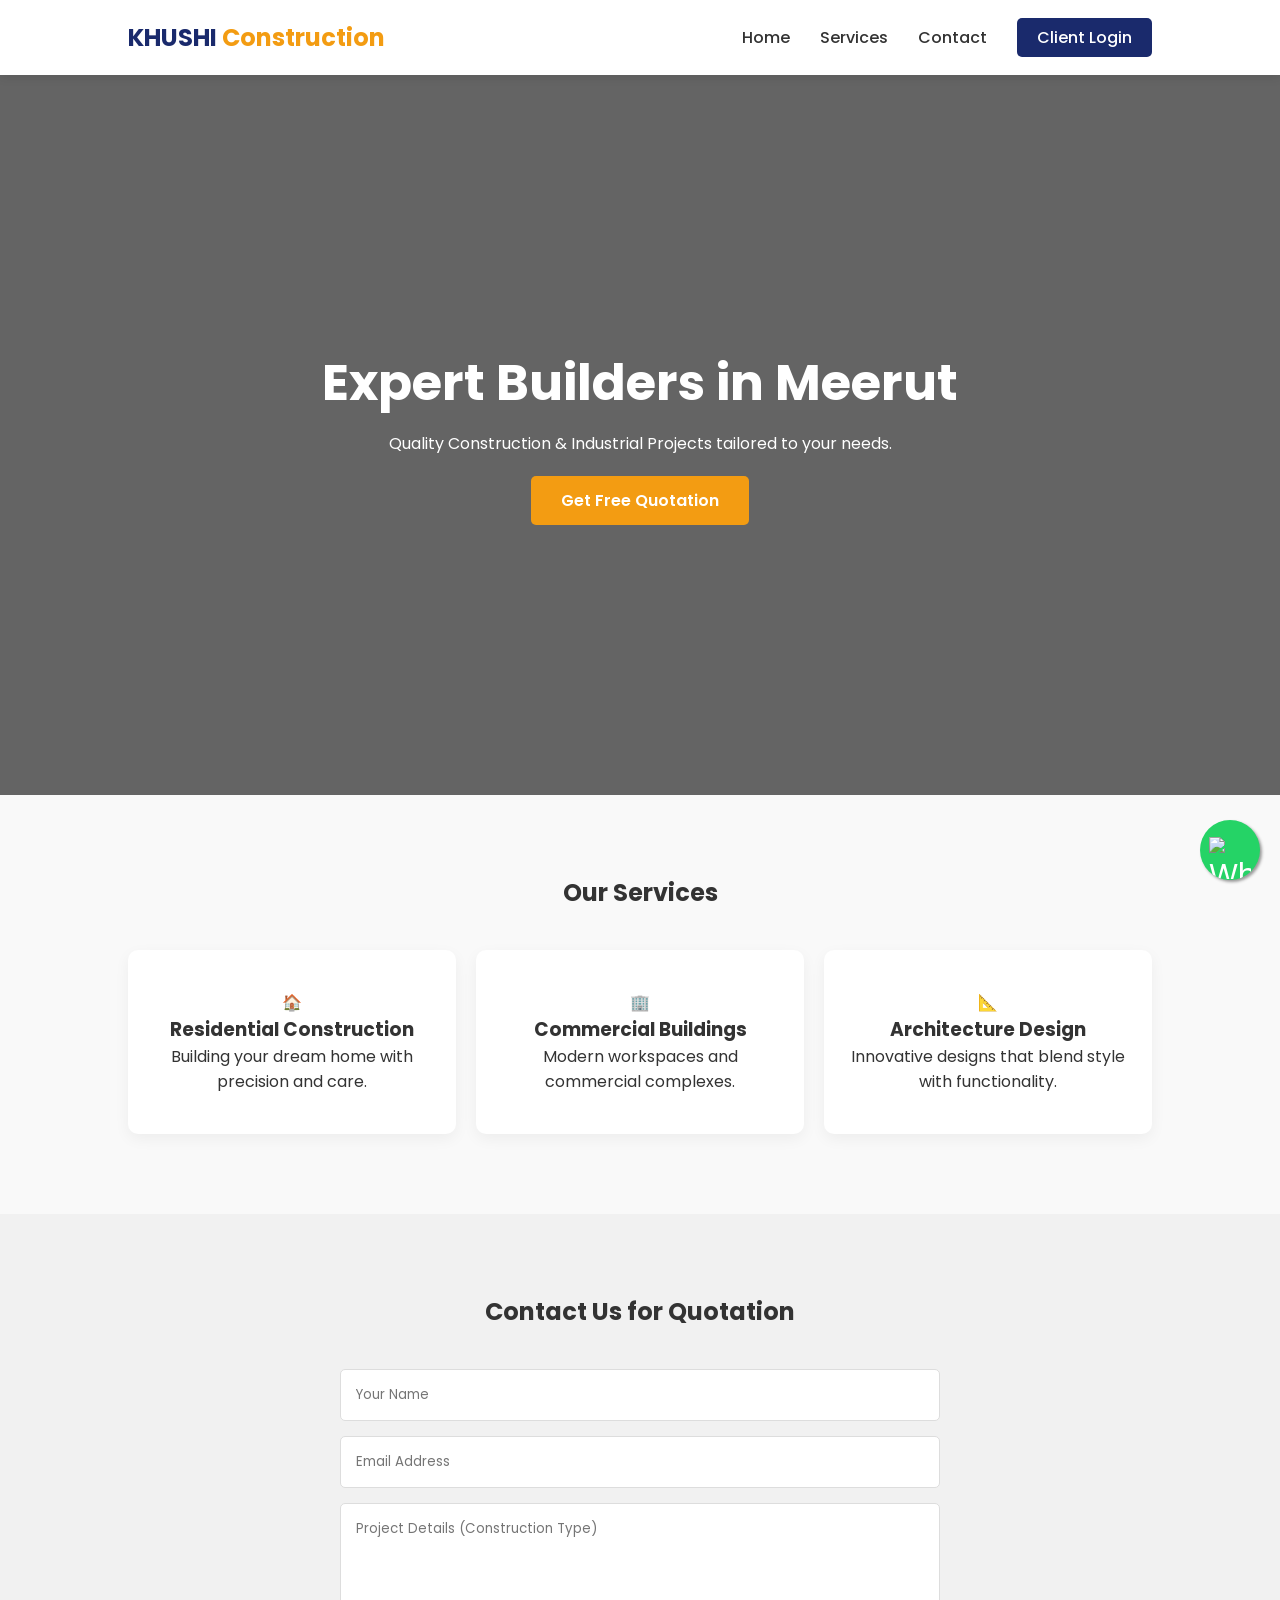
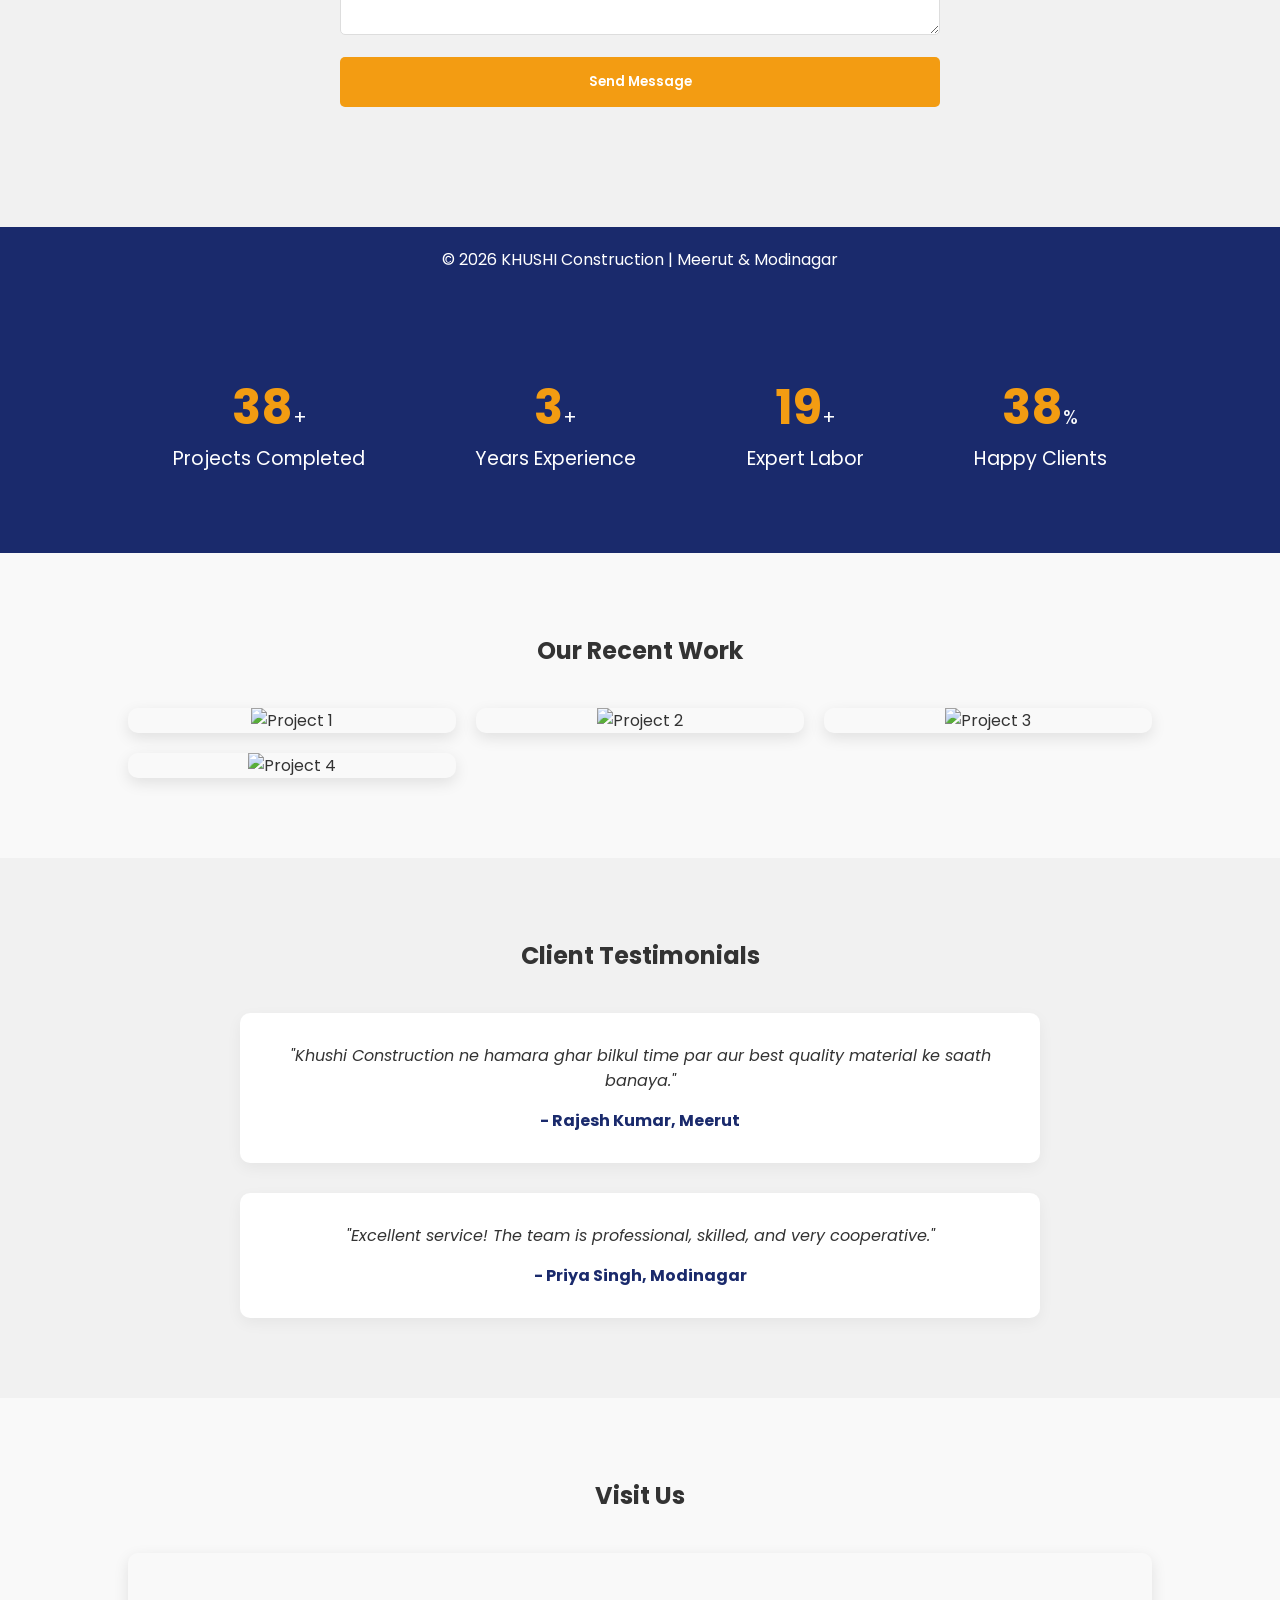
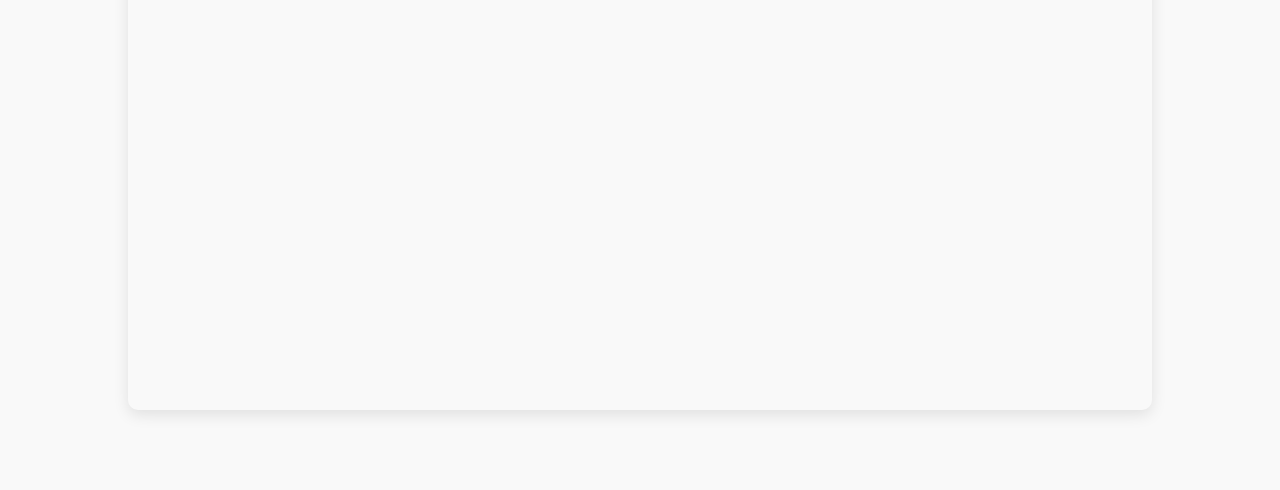
==== index.html @ 337fc55d "My Professional Website" ====
<!DOCTYPE html>
<html lang="en">
<head>
    <meta charset="UTF-8">
    <meta name="viewport" content="width=device-width, initial-scale=1.0">
    <title>khushi Construction | Expert Builders</title>
    <link rel="stylesheet" href="style.css">
    <link href="https://fonts.googleapis.com/css2?family=Poppins:wght@300;400;600;700&display=swap" rel="stylesheet">
    <link rel="stylesheet" href="https://cdnjs.cloudflare.com/ajax/libs/font-awesome/6.0.0/css/all.min.css">
</head>
<body>

    <header>
        <nav>
            <div class="logo">KHUSHI <span>Construction</span></div>
            <ul class="nav-links">
                <li><a href="#">Home</a></li>
                <li><a href="#services">Services</a></li>
                <li><a href="#contact">Contact</a></li>
                <li><a href="#" class="btn-login">Client Login</a></li>
            </ul>
        </nav>
    </header>

    <section class="hero">
        <div class="hero-content">
            <h1>Expert Builders in Meerut</h1>
            <p>Quality Construction & Industrial Projects tailored to your needs.</p>
            <a href="#contact" class="cta-btn">Get Free Quotation</a>
        </div>
    </section>

    <section id="services" class="services">
        <h2>Our Services</h2>
        <div class="service-container">
            <div class="service-box">
                <div class="icon">🏠</div>
                <h3>Residential Construction</h3>
                <p>Building your dream home with precision and care.</p>
            </div>
            <div class="service-box">
                <div class="icon">🏢</div>
                <h3>Commercial Buildings</h3>
                <p>Modern workspaces and commercial complexes.</p>
            </div>
            <div class="service-box">
                <div class="icon">📐</div>
                <h3>Architecture Design</h3>
                <p>Innovative designs that blend style with functionality.</p>
            </div>
        </div>
    </section>

    <section id="contact" class="contact-section">
        <h2>Contact Us for Quotation</h2>
        <div class="contact-container">
            <form>
                <input type="text" placeholder="Your Name" required>
                <input type="email" placeholder="Email Address" required>
                <textarea rows="5" placeholder="Project Details (Construction Type)"></textarea>
                <button type="submit" class="submit-btn">Send Message</button>
            </form>
        </div>
    </section>

    <footer>
        <p>&copy; 2026 KHUSHI Construction | Meerut & Modinagar</p>
    </footer>

<section id="stats" class="stats-section">
    <div class="stats-container">
        <div class="stat-item">
            <span class="stat-number" data-count="100">0</span>+
            <p>Projects Completed</p>
        </div>
        <div class="stat-item">
            <span class="stat-number" data-count="10">0</span>+
            <p>Years Experience</p>
        </div>
        <div class="stat-item">
            <span class="stat-number" data-count="50">0</span>+
            <p>Expert Labor</p>
        </div>
        <div class="stat-item">
            <span class="stat-number" data-count="100">0</span>%
            <p>Happy Clients</p>
        </div>
    </div>
</section>

<section id="gallery" class="gallery-section">
    <h2>Our Recent Work</h2>
    <div class="gallery-grid">
        <div class="gallery-item"><img src="project1.jpg" alt="Project 1"></div>
        <div class="gallery-item"><img src="project2.jpg" alt="Project 2"></div>
        <div class="gallery-item"><img src="project3.jpg" alt="Project 3"></div>
        <div class="gallery-item"><img src="project4.jpg" alt="Project 4"></div>
    </div>
</section>

<section id="testimonials" class="testimonials-section">
    <h2>Client Testimonials</h2>
    <div class="testimonial-container">
        <div class="testimonial-item">
            <p>"Khushi Construction ne hamara ghar bilkul time par aur best quality material ke saath banaya."</p>
            <h4>- Rajesh Kumar, Meerut</h4>
        </div>
        <div class="testimonial-item">
            <p>"Excellent service! The team is professional, skilled, and very cooperative."</p>
            <h4>- Priya Singh, Modinagar</h4>
        </div>
    </div>
</section>

<a href="https://wa.me/8979770393" class="whatsapp-float" target="_blank">
    <img src="whatsapp-icon.png" alt="WhatsApp" />
</a>

<section id="map" class="map-section">
    <h2>Visit Us</h2>
    <div class="map-container">
        <iframe src="https://www.google.com/maps/embed?pb=!1m18!1m12!1m3!1d6981.421479025409!2d77.66206179357906!3d28.966302900000017!2m3!1f0!2f0!3f0!3m2!1i1024!2i768!4f13.1!3m3!1m2!1s0x390c65001989f7f5%3A0x67bb7346fc06dbb3!2sNai%20Basti%20Lallapura%2C%20Meerut!5e0!3m2!1sen!2sin!4v1774373425594!5m2!1sen!2sin" width="100%" height="450" style="border:0;" allowfullscreen="" loading="lazy" referrerpolicy="no-referrer-when-downgrade"></iframe>
    </div>
</section>

<script src="https://code.jquery.com/jquery-3.6.0.min.js"></script>

<script>
    $(document).ready(function() {
        var a = 0;
        $(window).scroll(function() {
            var statsSection = $('#stats');
            if (statsSection.length) {
                var oTop = statsSection.offset().top - window.innerHeight;
                if (a == 0 && $(window).scrollTop() > oTop) {
                    $('.stat-number').each(function() {
                        var $this = $(this),
                            countTo = $this.attr('data-count');
                        $({
                            countNum: $this.text()
                        }).animate({
                            countNum: countTo
                        }, {
                            duration: 2000,
                            easing: 'swing',
                            step: function() {
                                $this.text(Math.floor(this.countNum));
                            },
                            complete: function() {
                                $this.text(this.countNum);
                            }
                        });
                    });
                    a = 1; // Ye 'if' ke andar hona chahiye
                }
            }
        }); // Yahan scroll function band hua
    }); // Yahan document ready band hua
</script>

</body>
</html>
---- style.css ----
* {
    margin: 0;
    padding: 0;
    box-sizing: border-box;
    font-family: 'Poppins', sans-serif;
}

body {
    background-color: #f9f9f9;
    color: #333;
}

/* Navbar */
header {
    background: #fff;
    padding: 20px 10%;
    box-shadow: 0 2px 10px rgba(0,0,0,0.1);
    position: sticky;
    top: 0;
    z-index: 1000;
}

nav {
    display: flex;
    justify-content: space-between;
    align-items: center;
}

.logo {
    font-size: 24px;
    font-weight: 700;
    color: #1a2a6c;
}

.logo span {
    color: #f39c12;
}

.nav-links {
    list-style: none;
    display: flex;
}

.nav-links li {
    margin-left: 30px;
}

.nav-links a {
    text-decoration: none;
    color: #333;
    font-weight: 500;
    transition: 0.3s;
}

.nav-links a:hover {
    color: #f39c12;
}

.btn-login {
    background: #1a2a6c;
    color: #fff !important;
    padding: 8px 20px;
    border-radius: 5px;
}

/* Hero Section */
.hero {
    height: 80vh;
    background: linear-gradient(rgba(0,0,0,0.6), rgba(0,0,0,0.6)), url('hero-bg.png') no-repeat center center/cover;
    display: flex;
    align-items: center;
    justify-content: center;
    text-align: center;
    color: #fff;
}

.hero h1 {
    font-size: 50px;
    margin-bottom: 10px;
}

.cta-btn {
    display: inline-block;
    margin-top: 20px;
    padding: 12px 30px;
    background: #f39c12;
    color: #fff;
    text-decoration: none;
    font-weight: 600;
    border-radius: 5px;
    transition: 0.3s;
}

.cta-btn:hover {
    background: #e67e22;
}

/* Services */
.services {
    padding: 80px 10%;
    text-align: center;
}

.service-container {
    display: flex;
    gap: 20px;
    margin-top: 40px;
}

.service-box {
    flex: 1;
    background: #fff;
    padding: 40px 20px;
    border-radius: 10px;
    box-shadow: 0 5px 15px rgba(0,0,0,0.05);
    transition: 0.3s;
}

.service-box:hover {
    transform: translateY(-10px);
}

/* Form */
.contact-section {
    background: #f1f1f1;
    padding: 80px 10%;
    text-align: center;
}

.contact-container {
    max-width: 600px;
    margin: 40px auto;
}

form input, form textarea {
    width: 100%;
    padding: 15px;
    margin-bottom: 15px;
    border: 1px solid #ddd;
    border-radius: 5px;
}

.submit-btn {
    width: 100%;
    padding: 15px;
    background: #f39c12;
    color: white;
    border: none;
    font-weight: 600;
    cursor: pointer;
    border-radius: 5px;
}

footer {
    padding: 20px;
    text-align: center;
    background: #1a2a6c;
    color: #fff;
}

/* ==============================
     2. PROFESSIONAL FEATURES START
     ============================== */

/* STATS COUNTER */
.stats-section {
    background-color: #1a2a6c;
    color: #fff;
    padding: 80px 10%;
    text-align: center;
}

.stats-container {
    display: flex;
    justify-content: space-around;
    gap: 20px;
}

.stat-item {
    font-size: 1.2rem;
}

.stat-number {
    font-size: 3rem;
    font-weight: 700;
    color: #f39c12;
}

/* RECENT PROJECTS GALLERY */
.gallery-section {
    padding: 80px 10%;
    text-align: center;
}

.gallery-section h2 {
    margin-bottom: 40px;
}

.gallery-grid {
    display: grid;
    grid-template-columns: repeat(auto-fill, minmax(250px, 1fr));
    gap: 20px;
}

.gallery-item {
    overflow: hidden;
    border-radius: 10px;
    box-shadow: 0 5px 15px rgba(0, 0, 0, 0.1);
}

.gallery-item img {
    width: 100%;
    height: auto;
    transition: transform 0.3s;
}

.gallery-item img:hover {
    transform: scale(1.1);
}

/* CLIENT TESTIMONIALS */
.testimonials-section {
    background-color: #f1f1f1;
    padding: 80px 10%;
    text-align: center;
}

.testimonials-section h2 {
    margin-bottom: 40px;
}

.testimonial-container {
    display: flex;
    flex-direction: column;
    gap: 30px;
    max-width: 800px;
    margin: 0 auto;
}

.testimonial-item {
    background: #fff;
    padding: 30px;
    border-radius: 10px;
    box-shadow: 0 5px 15px rgba(0, 0, 0, 0.05);
}

.testimonial-item p {
    font-style: italic;
    margin-bottom: 15px;
}

.testimonial-item h4 {
    color: #1a2a6c;
}

/* FLOATING WHATSAPP BUTTON */
.whatsapp-float {
    position: fixed;
    width: 60px;
    height: 60px;
    bottom: 40px;
    right: 40px;
    background-color: #25d366;
    color: #FFF;
    border-radius: 50px;
    text-align: center;
    font-size: 30px;
    box-shadow: 2px 2px 3px #999;
    z-index: 1000;
}

.whatsapp-float img {
    width: 30px;
    margin-top: 15px;
}

/* GOOGLE MAPS */
.map-section {
    padding: 80px 10%;
    text-align: center;
}

.map-section h2 {
    margin-bottom: 40px;
}

.map-container {
    overflow: hidden;
    border-radius: 10px;
    box-shadow: 0 5px 15px rgba(0, 0, 0, 0.1);
}

/* ==============================
     2. PROFESSIONAL FEATURES END
     ============================== */

  /* FLOATING WHATSAPP BUTTON */
.whatsapp-float {
    position: fixed !important;
    width: 60px !important;
    height: 60px !important;
    bottom: 20px !important;
    right: 20px !important;
    background-color: #25d366 !important;
    border-radius: 50% !important;
    display: flex !important;
    align-items: center !important;
    justify-content: center !important;
    z-index: 1000 !important;
    overflow: hidden !important; /* Ye sabse zaruri hai stretch rokne ke liye */
    padding: 0 !important;
    animation: bounce 2s infinite ease-in-out, pulse-green 2s infinite !important;
}

.whatsapp-float img {
    /* Square image ko center mein fix karne ke liye */
    width: 70% !important;  /* 100% ki jagah 70% karein taaki thoda margin rahe */
    height: 70% !important; /* Height aur Width barabar rakhein taaki gol dikhe */
    object-fit: contain !important; /* Cover ki jagah contain karein */
    display: block !important;
    border-radius: 0 !important; /* Image ko gol karne ki zarurat nahi, container gol hai */
}

/* 1. Bounce Animation Code */
@keyframes bounce {
    0%, 100% { transform: translateY(0); }
    50% { transform: translateY(-10px); }
}

/* 2. Pulse Animation Code */
@keyframes pulse-green {
    0% { box-shadow: 0 0 0 0 rgba(37, 211, 102, 0.7); }
    70% { box-shadow: 0 0 0 15px rgba(37, 211, 102, 0); }
    100% { box-shadow: 0 0 0 0 rgba(37, 211, 102, 0); }
}
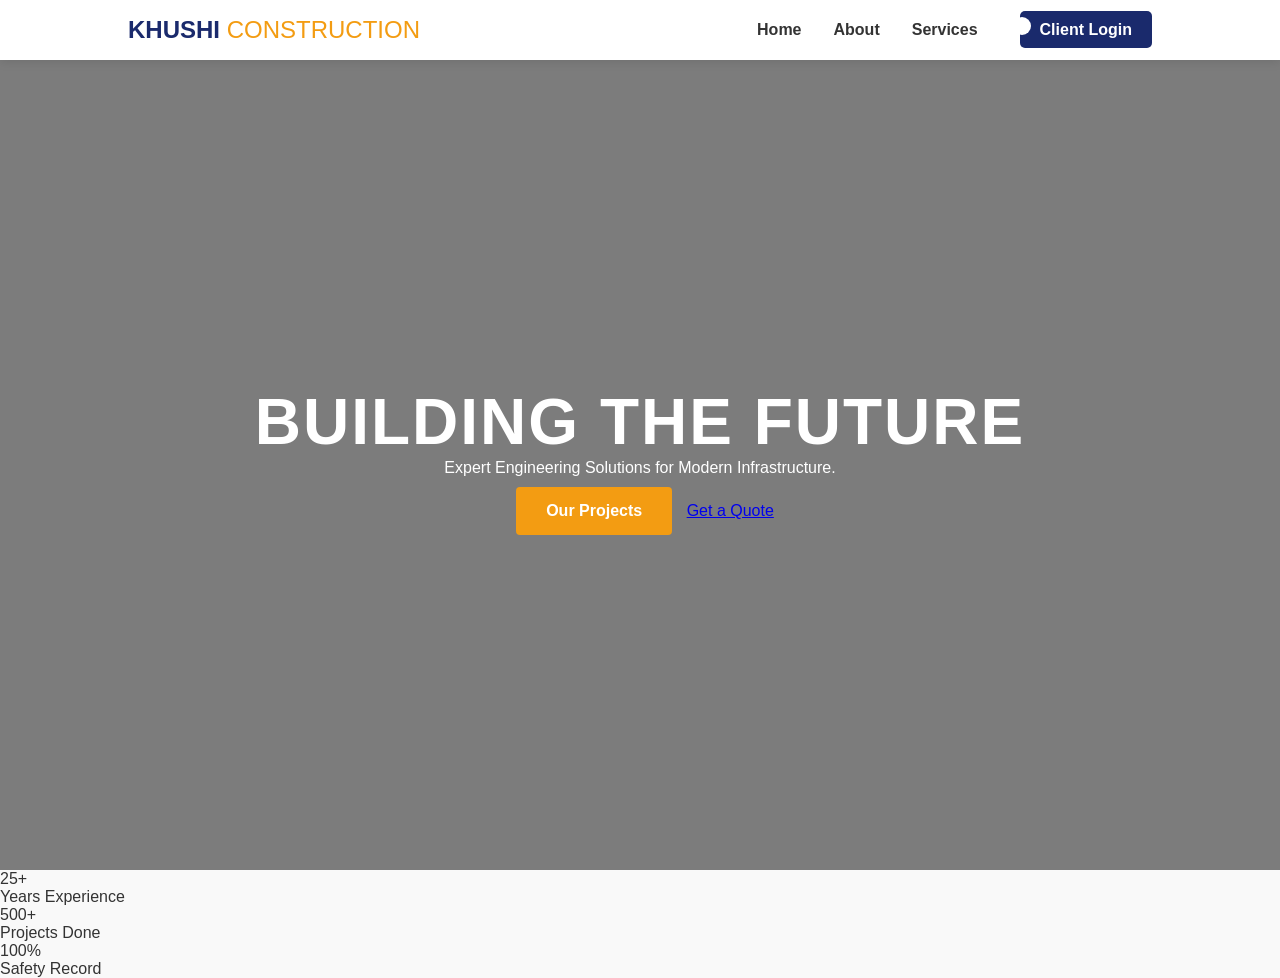
==== commit 0d74233d: "commit karo" ====
--- a/index.html
+++ b/index.html
@@ -1,162 +1,49 @@
-<!DOCTYPE html>
-<html lang="en">
-<head>
-    <meta charset="UTF-8">
-    <meta name="viewport" content="width=device-width, initial-scale=1.0">
-    <title>khushi Construction | Expert Builders</title>
-    <link rel="stylesheet" href="style.css">
-    <link href="https://fonts.googleapis.com/css2?family=Poppins:wght@300;400;600;700&display=swap" rel="stylesheet">
-    <link rel="stylesheet" href="https://cdnjs.cloudflare.com/ajax/libs/font-awesome/6.0.0/css/all.min.css">
-</head>
-<body>
-
-    <header>
-        <nav>
-            <div class="logo">KHUSHI <span>Construction</span></div>
-            <ul class="nav-links">
-                <li><a href="#">Home</a></li>
-                <li><a href="#services">Services</a></li>
-                <li><a href="#contact">Contact</a></li>
-                <li><a href="#" class="btn-login">Client Login</a></li>
-            </ul>
-        </nav>
-    </header>
-
-    <section class="hero">
-        <div class="hero-content">
-            <h1>Expert Builders in Meerut</h1>
-            <p>Quality Construction & Industrial Projects tailored to your needs.</p>
-            <a href="#contact" class="cta-btn">Get Free Quotation</a>
-        </div>
-    </section>
-
-    <section id="services" class="services">
-        <h2>Our Services</h2>
-        <div class="service-container">
-            <div class="service-box">
-                <div class="icon">🏠</div>
-                <h3>Residential Construction</h3>
-                <p>Building your dream home with precision and care.</p>
-            </div>
-            <div class="service-box">
-                <div class="icon">🏢</div>
-                <h3>Commercial Buildings</h3>
-                <p>Modern workspaces and commercial complexes.</p>
-            </div>
-            <div class="service-box">
-                <div class="icon">📐</div>
-                <h3>Architecture Design</h3>
-                <p>Innovative designs that blend style with functionality.</p>
-            </div>
-        </div>
-    </section>
-
-    <section id="contact" class="contact-section">
-        <h2>Contact Us for Quotation</h2>
-        <div class="contact-container">
-            <form>
-                <input type="text" placeholder="Your Name" required>
-                <input type="email" placeholder="Email Address" required>
-                <textarea rows="5" placeholder="Project Details (Construction Type)"></textarea>
-                <button type="submit" class="submit-btn">Send Message</button>
-            </form>
-        </div>
-    </section>
-
-    <footer>
-        <p>&copy; 2026 KHUSHI Construction | Meerut & Modinagar</p>
-    </footer>
-
-<section id="stats" class="stats-section">
-    <div class="stats-container">
-        <div class="stat-item">
-            <span class="stat-number" data-count="100">0</span>+
-            <p>Projects Completed</p>
-        </div>
-        <div class="stat-item">
-            <span class="stat-number" data-count="10">0</span>+
-            <p>Years Experience</p>
-        </div>
-        <div class="stat-item">
-            <span class="stat-number" data-count="50">0</span>+
-            <p>Expert Labor</p>
-        </div>
-        <div class="stat-item">
-            <span class="stat-number" data-count="100">0</span>%
-            <p>Happy Clients</p>
-        </div>
-    </div>
-</section>
-
-<section id="gallery" class="gallery-section">
-    <h2>Our Recent Work</h2>
-    <div class="gallery-grid">
-        <div class="gallery-item"><img src="project1.jpg" alt="Project 1"></div>
-        <div class="gallery-item"><img src="project2.jpg" alt="Project 2"></div>
-        <div class="gallery-item"><img src="project3.jpg" alt="Project 3"></div>
-        <div class="gallery-item"><img src="project4.jpg" alt="Project 4"></div>
-    </div>
-</section>
-
-<section id="testimonials" class="testimonials-section">
-    <h2>Client Testimonials</h2>
-    <div class="testimonial-container">
-        <div class="testimonial-item">
-            <p>"Khushi Construction ne hamara ghar bilkul time par aur best quality material ke saath banaya."</p>
-            <h4>- Rajesh Kumar, Meerut</h4>
-        </div>
-        <div class="testimonial-item">
-            <p>"Excellent service! The team is professional, skilled, and very cooperative."</p>
-            <h4>- Priya Singh, Modinagar</h4>
-        </div>
-    </div>
-</section>
-
-<a href="https://wa.me/8979770393" class="whatsapp-float" target="_blank">
-    <img src="whatsapp-icon.png" alt="WhatsApp" />
-</a>
-
-<section id="map" class="map-section">
-    <h2>Visit Us</h2>
-    <div class="map-container">
-        <iframe src="https://www.google.com/maps/embed?pb=!1m18!1m12!1m3!1d6981.421479025409!2d77.66206179357906!3d28.966302900000017!2m3!1f0!2f0!3f0!3m2!1i1024!2i768!4f13.1!3m3!1m2!1s0x390c65001989f7f5%3A0x67bb7346fc06dbb3!2sNai%20Basti%20Lallapura%2C%20Meerut!5e0!3m2!1sen!2sin!4v1774373425594!5m2!1sen!2sin" width="100%" height="450" style="border:0;" allowfullscreen="" loading="lazy" referrerpolicy="no-referrer-when-downgrade"></iframe>
-    </div>
-</section>
-
-<script src="https://code.jquery.com/jquery-3.6.0.min.js"></script>
-
-<script>
-    $(document).ready(function() {
-        var a = 0;
-        $(window).scroll(function() {
-            var statsSection = $('#stats');
-            if (statsSection.length) {
-                var oTop = statsSection.offset().top - window.innerHeight;
-                if (a == 0 && $(window).scrollTop() > oTop) {
-                    $('.stat-number').each(function() {
-                        var $this = $(this),
-                            countTo = $this.attr('data-count');
-                        $({
-                            countNum: $this.text()
-                        }).animate({
-                            countNum: countTo
-                        }, {
-                            duration: 2000,
-                            easing: 'swing',
-                            step: function() {
-                                $this.text(Math.floor(this.countNum));
-                            },
-                            complete: function() {
-                                $this.text(this.countNum);
-                            }
-                        });
-                    });
-                    a = 1; // Ye 'if' ke andar hona chahiye
-                }
-            }
-        }); // Yahan scroll function band hua
-    }); // Yahan document ready band hua
-</script>
-
-</body>
+<!DOCTYPE html>
+<html lang="en">
+<head>
+    <meta charset="UTF-8">
+    <meta name="viewport" content="width=device-width, initial-scale=1.0">
+    <title>KHUSHI Construction | Engineering & Construction</title>
+    <link rel="stylesheet" href="https://cdnjs.cloudflare.com/ajax/libs/font-awesome/6.0.0/css/all.min.css">
+    <link rel="stylesheet" href="style.css">
+</head>
+<body>
+    <header>
+        <nav>
+            <div class="logo">KHUSHI <span>CONSTRUCTION</span></div>
+            <ul class="nav-links">
+                <li><a href="#home">Home</a></li>
+                <li><a href="#about">About</a></li>
+                <li><a href="#services">Services</a></li>
+                <li class="nav-right">
+                    <label class="theme-switch" for="checkbox">
+                        <input type="checkbox" id="checkbox" />
+                        <div class="slider"></div>
+                    </label>
+                    <a href="login.html" class="login-btn">Client Login</a>
+                </li>
+            </ul>
+        </nav>
+    </header>
+
+    <section id="home" class="hero">
+        <div class="hero-overlay"></div>
+        <div class="hero-content">
+            <h1>BUILDING THE FUTURE</h1>
+            <p>Expert Engineering Solutions for Modern Infrastructure.</p>
+            <div class="hero-btns">
+                <a href="#services" class="cta-primary">Our Projects</a>
+                <a href="#contact" class="cta-secondary">Get a Quote</a>
+            </div>
+        </div>
+    </section>
+
+    <section id="stats" class="stats-bar">
+        <div class="stat"><span>25+</span><p>Years Experience</p></div>
+        <div class="stat"><span>500+</span><p>Projects Done</p></div>
+        <div class="stat"><span>100%</span><p>Safety Record</p></div>
+    </section>
+
+    <script src="script.js"></script>
+</body>
 </html>
--- a/style.css
+++ b/style.css
@@ -1,335 +1,51 @@
-* {
-    margin: 0;
-    padding: 0;
-    box-sizing: border-box;
-    font-family: 'Poppins', sans-serif;
-}
-
-body {
-    background-color: #f9f9f9;
-    color: #333;
-}
-
-/* Navbar */
-header {
-    background: #fff;
-    padding: 20px 10%;
-    box-shadow: 0 2px 10px rgba(0,0,0,0.1);
-    position: sticky;
-    top: 0;
-    z-index: 1000;
-}
-
-nav {
-    display: flex;
-    justify-content: space-between;
-    align-items: center;
-}
-
-.logo {
-    font-size: 24px;
-    font-weight: 700;
-    color: #1a2a6c;
-}
-
-.logo span {
-    color: #f39c12;
-}
-
-.nav-links {
-    list-style: none;
-    display: flex;
-}
-
-.nav-links li {
-    margin-left: 30px;
-}
-
-.nav-links a {
-    text-decoration: none;
-    color: #333;
-    font-weight: 500;
-    transition: 0.3s;
-}
-
-.nav-links a:hover {
-    color: #f39c12;
-}
-
-.btn-login {
-    background: #1a2a6c;
-    color: #fff !important;
-    padding: 8px 20px;
-    border-radius: 5px;
-}
-
-/* Hero Section */
-.hero {
-    height: 80vh;
-    background: linear-gradient(rgba(0,0,0,0.6), rgba(0,0,0,0.6)), url('hero-bg.png') no-repeat center center/cover;
-    display: flex;
-    align-items: center;
-    justify-content: center;
-    text-align: center;
-    color: #fff;
-}
-
-.hero h1 {
-    font-size: 50px;
-    margin-bottom: 10px;
-}
-
-.cta-btn {
-    display: inline-block;
-    margin-top: 20px;
-    padding: 12px 30px;
-    background: #f39c12;
-    color: #fff;
-    text-decoration: none;
-    font-weight: 600;
-    border-radius: 5px;
-    transition: 0.3s;
-}
-
-.cta-btn:hover {
-    background: #e67e22;
-}
-
-/* Services */
-.services {
-    padding: 80px 10%;
-    text-align: center;
-}
-
-.service-container {
-    display: flex;
-    gap: 20px;
-    margin-top: 40px;
-}
-
-.service-box {
-    flex: 1;
-    background: #fff;
-    padding: 40px 20px;
-    border-radius: 10px;
-    box-shadow: 0 5px 15px rgba(0,0,0,0.05);
-    transition: 0.3s;
-}
-
-.service-box:hover {
-    transform: translateY(-10px);
-}
-
-/* Form */
-.contact-section {
-    background: #f1f1f1;
-    padding: 80px 10%;
-    text-align: center;
-}
-
-.contact-container {
-    max-width: 600px;
-    margin: 40px auto;
-}
-
-form input, form textarea {
-    width: 100%;
-    padding: 15px;
-    margin-bottom: 15px;
-    border: 1px solid #ddd;
-    border-radius: 5px;
-}
-
-.submit-btn {
-    width: 100%;
-    padding: 15px;
-    background: #f39c12;
-    color: white;
-    border: none;
-    font-weight: 600;
-    cursor: pointer;
-    border-radius: 5px;
-}
-
-footer {
-    padding: 20px;
-    text-align: center;
-    background: #1a2a6c;
-    color: #fff;
-}
-
-/* ==============================
-     2. PROFESSIONAL FEATURES START
-     ============================== */
-
-/* STATS COUNTER */
-.stats-section {
-    background-color: #1a2a6c;
-    color: #fff;
-    padding: 80px 10%;
-    text-align: center;
-}
-
-.stats-container {
-    display: flex;
-    justify-content: space-around;
-    gap: 20px;
-}
-
-.stat-item {
-    font-size: 1.2rem;
-}
-
-.stat-number {
-    font-size: 3rem;
-    font-weight: 700;
-    color: #f39c12;
-}
-
-/* RECENT PROJECTS GALLERY */
-.gallery-section {
-    padding: 80px 10%;
-    text-align: center;
-}
-
-.gallery-section h2 {
-    margin-bottom: 40px;
-}
-
-.gallery-grid {
-    display: grid;
-    grid-template-columns: repeat(auto-fill, minmax(250px, 1fr));
-    gap: 20px;
-}
-
-.gallery-item {
-    overflow: hidden;
-    border-radius: 10px;
-    box-shadow: 0 5px 15px rgba(0, 0, 0, 0.1);
-}
-
-.gallery-item img {
-    width: 100%;
-    height: auto;
-    transition: transform 0.3s;
-}
-
-.gallery-item img:hover {
-    transform: scale(1.1);
-}
-
-/* CLIENT TESTIMONIALS */
-.testimonials-section {
-    background-color: #f1f1f1;
-    padding: 80px 10%;
-    text-align: center;
-}
-
-.testimonials-section h2 {
-    margin-bottom: 40px;
-}
-
-.testimonial-container {
-    display: flex;
-    flex-direction: column;
-    gap: 30px;
-    max-width: 800px;
-    margin: 0 auto;
-}
-
-.testimonial-item {
-    background: #fff;
-    padding: 30px;
-    border-radius: 10px;
-    box-shadow: 0 5px 15px rgba(0, 0, 0, 0.05);
-}
-
-.testimonial-item p {
-    font-style: italic;
-    margin-bottom: 15px;
-}
-
-.testimonial-item h4 {
-    color: #1a2a6c;
-}
-
-/* FLOATING WHATSAPP BUTTON */
-.whatsapp-float {
-    position: fixed;
-    width: 60px;
-    height: 60px;
-    bottom: 40px;
-    right: 40px;
-    background-color: #25d366;
-    color: #FFF;
-    border-radius: 50px;
-    text-align: center;
-    font-size: 30px;
-    box-shadow: 2px 2px 3px #999;
-    z-index: 1000;
-}
-
-.whatsapp-float img {
-    width: 30px;
-    margin-top: 15px;
-}
-
-/* GOOGLE MAPS */
-.map-section {
-    padding: 80px 10%;
-    text-align: center;
-}
-
-.map-section h2 {
-    margin-bottom: 40px;
-}
-
-.map-container {
-    overflow: hidden;
-    border-radius: 10px;
-    box-shadow: 0 5px 15px rgba(0, 0, 0, 0.1);
-}
-
-/* ==============================
-     2. PROFESSIONAL FEATURES END
-     ============================== */
-
-  /* FLOATING WHATSAPP BUTTON */
-.whatsapp-float {
-    position: fixed !important;
-    width: 60px !important;
-    height: 60px !important;
-    bottom: 20px !important;
-    right: 20px !important;
-    background-color: #25d366 !important;
-    border-radius: 50% !important;
-    display: flex !important;
-    align-items: center !important;
-    justify-content: center !important;
-    z-index: 1000 !important;
-    overflow: hidden !important; /* Ye sabse zaruri hai stretch rokne ke liye */
-    padding: 0 !important;
-    animation: bounce 2s infinite ease-in-out, pulse-green 2s infinite !important;
-}
-
-.whatsapp-float img {
-    /* Square image ko center mein fix karne ke liye */
-    width: 70% !important;  /* 100% ki jagah 70% karein taaki thoda margin rahe */
-    height: 70% !important; /* Height aur Width barabar rakhein taaki gol dikhe */
-    object-fit: contain !important; /* Cover ki jagah contain karein */
-    display: block !important;
-    border-radius: 0 !important; /* Image ko gol karne ki zarurat nahi, container gol hai */
-}
-
-/* 1. Bounce Animation Code */
-@keyframes bounce {
-    0%, 100% { transform: translateY(0); }
-    50% { transform: translateY(-10px); }
-}
-
-/* 2. Pulse Animation Code */
-@keyframes pulse-green {
-    0% { box-shadow: 0 0 0 0 rgba(37, 211, 102, 0.7); }
-    70% { box-shadow: 0 0 0 15px rgba(37, 211, 102, 0); }
-    100% { box-shadow: 0 0 0 0 rgba(37, 211, 102, 0); }
-}+:root {
+    --primary: #1a2a6c;
+    --accent: #f39c12;
+    --bg: #f9f9f9;
+    --text: #333;
+    --white: #ffffff;
+}
+
+.dark-mode {
+    --bg: #121212;
+    --text: #f1f1f1;
+    --white: #1e1e1e;
+}
+
+* { margin: 0; padding: 0; box-sizing: border-box; font-family: 'Segoe UI', Tahoma, sans-serif; }
+
+body { background: var(--bg); color: var(--text); transition: 0.3s; }
+
+/* Navbar */
+header { background: var(--white); padding: 1rem 10%; position: sticky; top: 0; z-index: 1000; box-shadow: 0 2px 10px rgba(0,0,0,0.1); }
+nav { display: flex; justify-content: space-between; align-items: center; }
+.logo { font-size: 1.5rem; font-weight: 800; color: var(--primary); }
+.logo span { color: var(--accent); font-weight: 400; }
+.nav-links { list-style: none; display: flex; align-items: center; gap: 2rem; }
+.nav-links a { text-decoration: none; color: var(--text); font-weight: 600; }
+
+/* Dark Mode Switch */
+.theme-switch { position: relative; width: 50px; height: 24px; margin-right: 10px; }
+.theme-switch input { display: none; }
+.slider { position: absolute; cursor: pointer; top: 0; left: 0; right: 0; bottom: 0; background: #ccc; border-radius: 34px; transition: 0.4s; }
+.slider:before { content: ""; position: absolute; height: 18px; width: 18px; left: 3px; bottom: 3px; background: white; border-radius: 50%; transition: 0.4s; }
+input:checked + .slider { background: var(--accent); }
+input:checked + .slider:before { transform: translateX(26px); }
+
+.login-btn { background: var(--primary); color: white !important; padding: 10px 20px; border-radius: 5px; }
+
+/* Hero Section */
+.hero { height: 90vh; background: url('https://images.unsplash.com/photo-1541888946425-d81bb19240f5?q=80&w=2070') no-repeat center/cover; position: relative; display: flex; align-items: center; justify-content: center; color: white; text-align: center; }
+.hero-overlay { position: absolute; top: 0; left: 0; width: 100%; height: 100%; background: rgba(0,0,0,0.5); }
+.hero-content { position: relative; z-index: 1; }
+.hero h1 { font-size: 4rem; letter-spacing: 2px; }
+.cta-primary { background: var(--accent); padding: 15px 30px; text-decoration: none; color: white; font-weight: bold; margin: 10px; display: inline-block; border-radius: 4px; }
+
+/* Login Page Styling */
+.login-bg { background: linear-gradient(135deg, #1a2a6c, #b21f1f); height: 100vh; display: flex; align-items: center; justify-content: center; }
+.glass-container { background: rgba(255, 255, 255, 0.1); backdrop-filter: blur(15px); padding: 40px; border-radius: 20px; border: 1px solid rgba(255,255,255,0.2); width: 400px; color: white; text-align: center; }
+.input-group { margin: 20px 0; position: relative; text-align: left; }
+.input-group input { width: 100%; padding: 12px 40px; border-radius: 8px; border: none; background: rgba(255,255,255,0.2); color: white; }
+.input-group i { position: absolute; left: 15px; top: 15px; opacity: 0.7; }
+#togglePassword { left: auto; right: 15px; cursor: pointer; }
+.auth-btn { width: 100%; padding: 12px; background: var(--accent); border: none; border-radius: 8px; font-weight: bold; cursor: pointer; }
